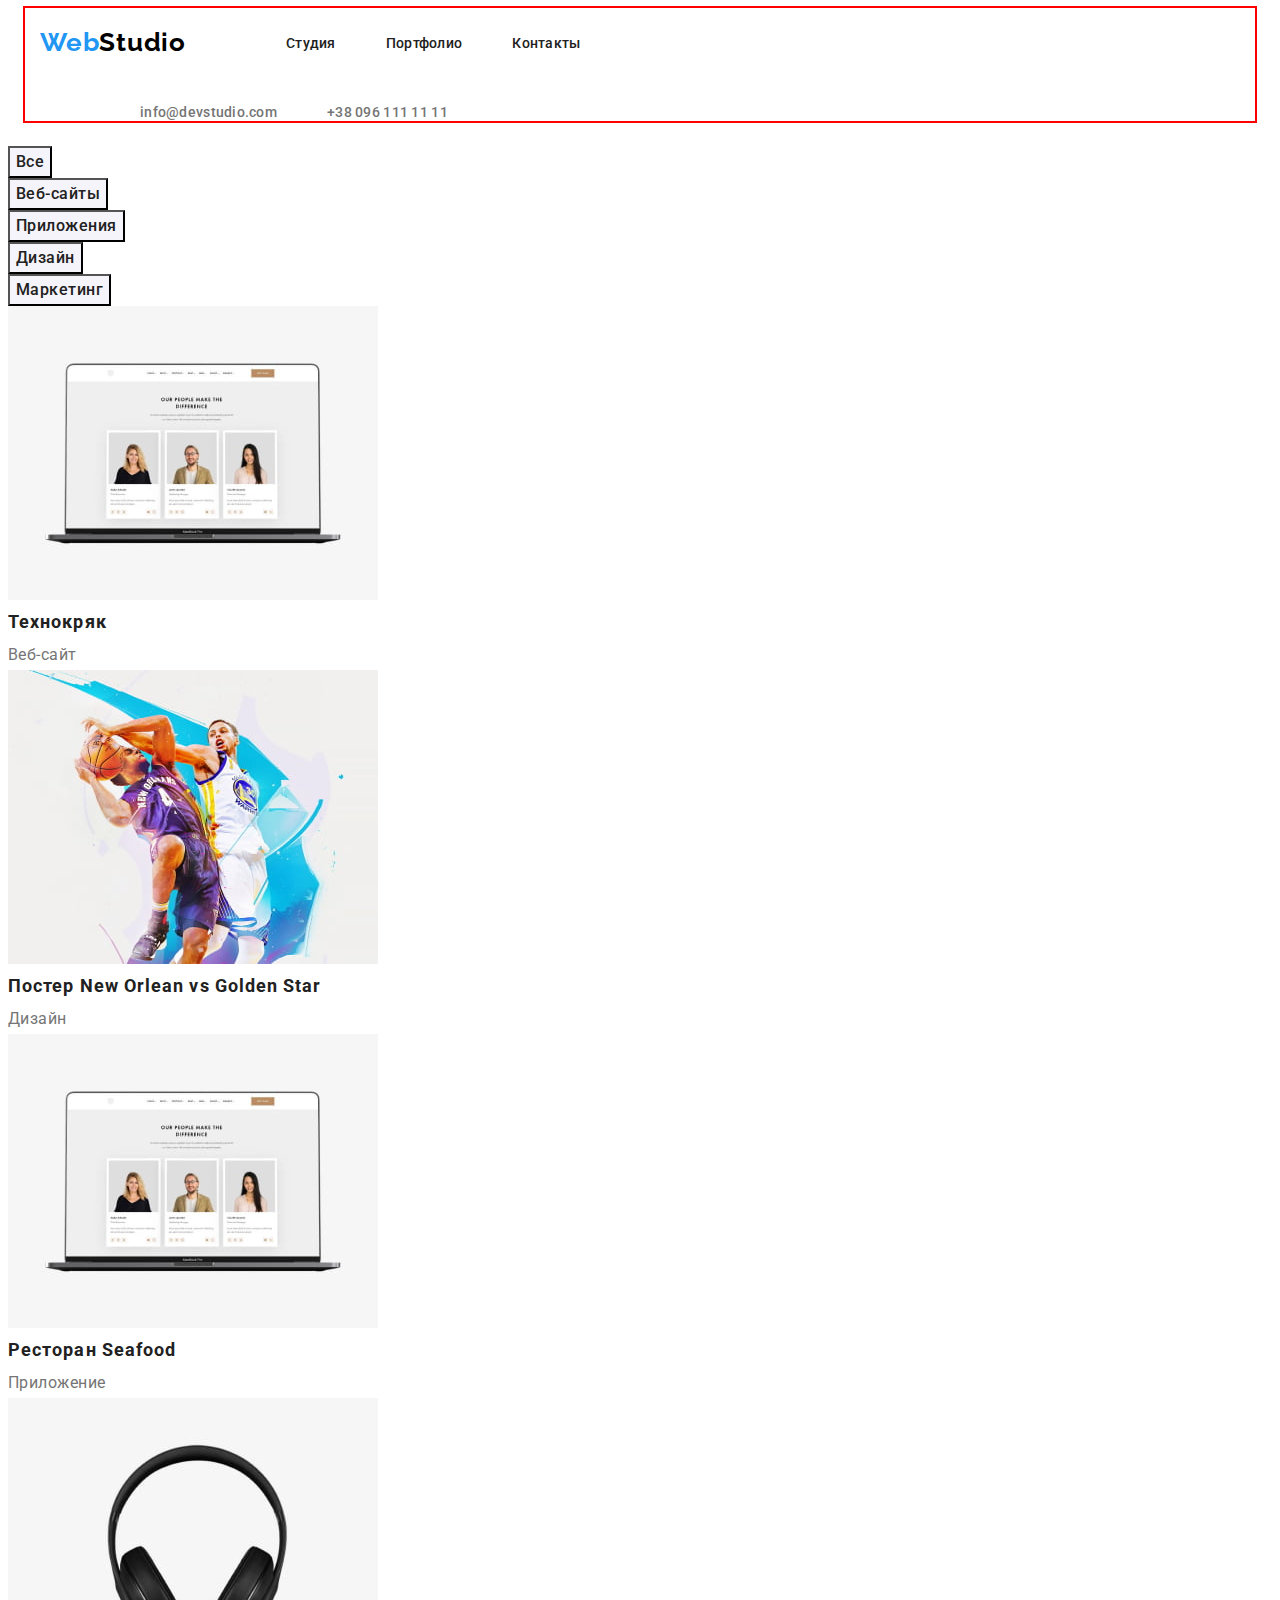
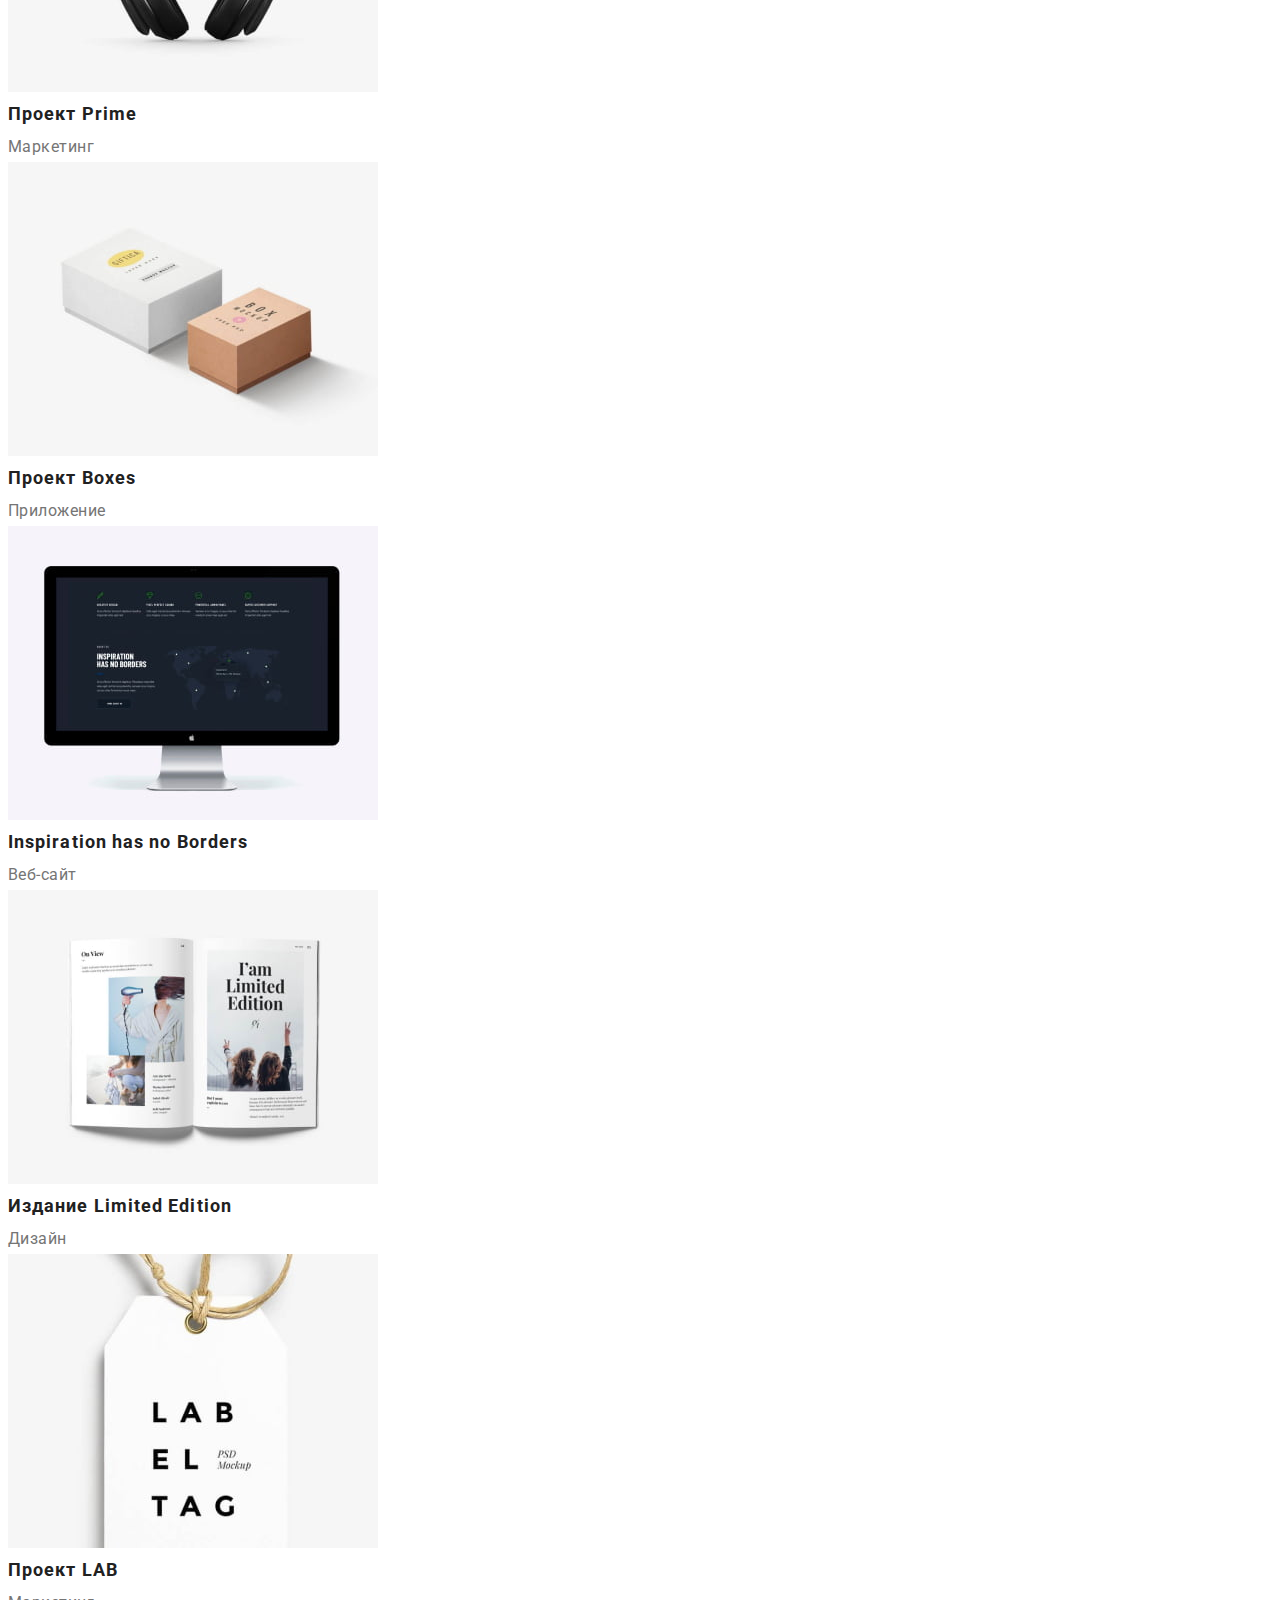
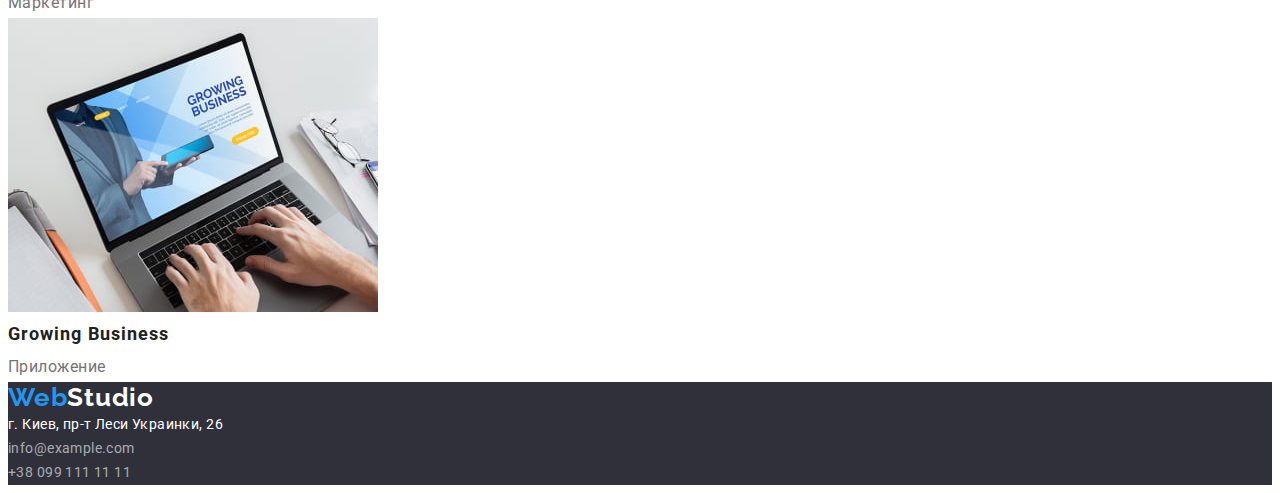
==== portfolio.html @ d905171f "dz3 fix" ====
<!DOCTYPE html>
<html lang="en">
  <head>
    <meta charset="UTF-8" />
    <meta http-equiv="X-UA-Compatible" content="IE=edge" />
    <meta name="viewport" content="width=device-width, initial-scale=1.0" />
    <link rel="preconnect" href="https://fonts.googleapis.com" />
    <link rel="preconnect" href="https://fonts.gstatic.com" crossorigin />
    <link
      href="https://fonts.googleapis.com/css2?family=Roboto:wght@400;500;700;900&display=swap"
      rel="stylesheet"
    />
    <link rel="preconnect" href="https://fonts.googleapis.com" />
    <link rel="preconnect" href="https://fonts.gstatic.com" crossorigin />
    <link
      href="https://fonts.googleapis.com/css2?family=Raleway:wght@700&display=swap"
      rel="stylesheet"
    />
    <link
      rel="stylesheet"
      href="https://cdnjs.cloudflare.com/ajax/libs/modern-normalize/1.1.0/modern-normalize.min.css"
      integrity="sha512-wpPYUAdjBVSE4KJnH1VR1HeZfpl1ub8YT/NKx4PuQ5NmX2tKuGu6U/JRp5y+Y8XG2tV+wKQpNHVUX03MfMFn9Q=="
      crossorigin="anonymous"
      referrerpolicy="no-referrer"
    />
    <link rel="stylesheet" href="./css/styles.css" />
    <title>Portfolio</title>
  </head>
  <body>
    <header class="header">
      <div class="container">
        <nav class="navigation">
          <a class="link web-title" href=""><span class="web-half">Web</span>Studio</a>
          <ul class="navigation-list list">
            <li><a class="link" href="./index.html">Студия</a></li>
            <li><a class="link" href="./portfolio.html">Портфолио</a></li>
            <li><a class="link" href="">Контакты</a></li>
          </ul>
        </nav>
        <ul class="top-contacts list">
          <li><a class="link" href="mailto:info@devstudio.com">info@devstudio.com</a></li>
          <li><a class="link" href="tel:+380961111111">+38 096 111 11 11</a></li>
        </ul>
      </div>
    </header>

    <main>
      <section class="portfolio">
        <ul class="list">
          <li class="portfolio-button"><button type="button">Все</button></li>
          <li class="portfolio-button"><button type="button">Веб-сайты</button></li>
          <li class="portfolio-button"><button type="button">Приложения</button></li>
          <li class="portfolio-button"><button type="button">Дизайн</button></li>
          <li class="portfolio-button"><button type="button">Маркетинг</button></li>
        </ul>
        <ul class="portfolio-list list">
          <li class="portfolio-list-item">
            <img src="./images/portfolio1.jpg" alt="Веб-сайт1" width="370" height="294" />
            <h3 class="portfolio-item-title">Технокряк</h3>
            <p class="portfolio-item-description">Веб-сайт</p>
          </li>
          <li class="portfolio-list-item">
            <img src="./images/portfolio2.jpg" alt="Дизайн1" width="370" height="294" />
            <h3 class="portfolio-item-title">Постер New Orlean vs Golden Star</h3>
            <p class="portfolio-item-description">Дизайн</p>
          </li>
          <li class="portfolio-list-item">
            <img src="./images/portfolio1.jpg" alt="Приложение1" width="370" height="294" />
            <h3 class="portfolio-item-title">Ресторан Seafood</h3>
            <p class="portfolio-item-description">Приложение</p>
          </li>
          <li class="portfolio-list-item">
            <img src="./images/portfolio4.jpg" alt="Маркетинг1" width="370" height="294" />
            <h3 class="portfolio-item-title">Проект Prime</h3>
            <p class="portfolio-item-description">Маркетинг</p>
          </li>
          <li class="portfolio-list-item">
            <img src="./images/portfolio5.jpg" alt="Приложение2" width="370" height="294" />
            <h3 class="portfolio-item-title">Проект Boxes</h3>
            <p class="portfolio-item-description">Приложение</p>
          </li>
          <li class="portfolio-list-item">
            <img src="./images/portfolio6.jpg" alt="Веб-сайт2" width="370" height="294" />
            <h3 class="portfolio-item-title">Inspiration has no Borders</h3>
            <p class="portfolio-item-description">Веб-сайт</p>
          </li>
          <li class="portfolio-list-item">
            <img src="./images/portfolio7.jpg" alt="Дизайн2" width="370" height="294" />
            <h3 class="portfolio-item-title">Издание Limited Edition</h3>
            <p class="portfolio-item-description">Дизайн</p>
          </li>
          <li class="portfolio-list-item">
            <img src="./images/portfolio8.jpg" alt="Маркетинг2" width="370" height="294" />
            <h3 class="portfolio-item-title">Проект LAB</h3>
            <p class="portfolio-item-description">Маркетинг</p>
          </li>
          <li class="portfolio-list-item">
            <img src="./images/portfolio9.jpg" alt="Приложение3" width="370" height="294" />
            <h3 class="portfolio-item-title">Growing Business</h3>
            <p class="portfolio-item-description">Приложение</p>
          </li>
        </ul>
      </section>
    </main>

    <footer class="footer-box footer">
      <a class="link bottom-webstudio" href=""><span class="web-half">Web</span>Studio</a>
      <address class="bottom-contacts">
        <ul class="list">
          <li>
            <a
              class="link"
              href="https://goo.gl/maps/SDV9wvhG6N7wCn5T7"
              target="_blank"
              rel="nofollow noreferrer noopener"
              >г. Киев, пр-т Леси Украинки, 26</a
            >
          </li>
          <li><a class="link gray-link" href="mailto:info@example.com">info@example.com</a></li>
          <li><a class="link gray-link" href="tel:+380991111111">+38 099 111 11 11</a></li>
        </ul>
      </address>
    </footer>
  </body>
</html>
---- css/styles.css ----
p,
h1,
h2,
h3,
h4,
h5,
h6 {
  margin: 0;
}

ul {
  margin: 0;
  padding-left: 0;
}

button {
  cursor: pointer;
}

address {
  font-style: normal;
}

body {
  font-family: 'Roboto', sans-serif;
}

.link {
  text-decoration: none;
}

.container {
  width: 1200px;
  padding-left: 15px;
  padding-right: 15px;
  margin-left: auto;
  margin-right: auto;
  outline: 2px solid red;
}
:root {
  --first-color: #2196f3;
  --second-color: #212121;
  --third-color: #757575;
}

.list {
  list-style: none;
}
/*---------------HEADER---------------*/
.header {
}

.navigation-box {
  display: flex;
}

.navigation {
  display: flex;
  align-items: center;
}

.web-title {
  font-family: 'Raleway', sans-serif;
  font-weight: 700;
  font-size: 26px;
  line-height: 1.19;
  letter-spacing: 0.03em;
  color: #000000;
}

.web-half {
  color: var(--first-color);
}

.navigation-list {
  display: flex;
  align-content: space-around;
  margin-left: 100px;
  margin-right: 50px;
  margin-top: 25px;
  margin-bottom: 25px;
  column-gap: 50px;
}

.navigation-list a {
  font-weight: 500;
  font-size: 14px;
  line-height: 1.14;
  letter-spacing: 0.02em;
  color: var(--second-color);
}

.top-contacts {
  display: flex;
  align-content: space-around;
  margin-top: 25px;
  margin-bottom: 25px;
  margin-left: 100px;
  margin-right: 50px;
  column-gap: 50px;
}

.top-contacts a {
  font-weight: 500;
  font-size: 14px;
  line-height: 1.14;
  letter-spacing: 0.02em;
  color: #757575;
}

.header a:hover,
.header a:focus {
  color: var(--first-color);
}
/*---------------HERO---------------*/

.main-box {
  background-color: #2f303a;
}
.main-title {
  font-weight: 900;
  font-size: 44px;
  line-height: 1.36;
  text-align: center;
  letter-spacing: 0.06em;
  text-transform: uppercase;
  color: #ffffff;
}

.main-button {
  font-family: 'Roboto', sans-serif;
  background-color: var(--first-color);
  font-weight: 700;
  font-size: 16px;
  line-height: 1.88;
  align-items: center;
  text-align: center;
  letter-spacing: 0.06em;
  color: #ffffff;
  cursor: pointer;
}

.features-box {
}

.feature-title {
  font-weight: 700;
  font-size: 14px;
  line-height: 1.14;
  letter-spacing: 0.03em;
  text-transform: uppercase;
  color: var(--second-color);
}
.feature-description {
  font-size: 14px;
  line-height: 1.71;
  letter-spacing: 0.03em;
  color: var(--third-color);
}
.occupation-box {
}
.workers-box {
  background-color: #f5f4fa;
}
.section-title {
  font-weight: 700;
  font-size: 36px;
  line-height: 1.17;
  text-align: center;
  letter-spacing: 0.03em;
  color: var(--second-color);
}

.team-item {
  font-weight: 500;
  font-size: 16px;
  line-height: 1.19;
  text-align: center;
  letter-spacing: 0.03em;
  color: var(--second-color);
}
.team-item-role {
  font-size: 16px;
  line-height: 1.19;
  text-align: center;
  letter-spacing: 0.03em;
  color: var(--third-color);
}

/*---------------FOOTER---------------*/

.footer-box {
  background-color: #2f303a;
}

.bottom-webstudio {
  font-family: 'Raleway', sans-serif;
  font-weight: 700;
  font-size: 26px;
  line-height: 1.19;
  letter-spacing: 0.03em;
  color: #ffffff;
}
.bottom-contacts .link {
  font-size: 14px;
  line-height: 1.71;
  letter-spacing: 0.03em;
  color: #ffffff;
  font-style: normal;
}

.bottom-contacts .gray-link {
  color: rgba(255, 255, 255, 0.6);
}

.footer a:hover,
.footer a:focus {
  color: var(--first-color);
}
/*---------------PORTFOLIO-MAIN---------------*/

.portfolio {
}
.portfolio-button button {
  background-color: #f5f4fa;
  font-family: 'Roboto', sans-serif;
  font-weight: 500;
  font-size: 16px;
  line-height: 1.62;
  letter-spacing: 0.03em;
  color: var(--second-color);
  cursor: pointer;
}

.portfolio-button button:hover,
button:focus {
  color: #ffffff;
  background-color: var(--first-color);
}

.portfolio-list {
}

.portfolio-item-title {
  font-weight: 700;
  font-size: 18px;
  line-height: 2;
  letter-spacing: 0.06em;
  color: var(--second-color);
}

.portfolio-item-description {
  font-size: 16px;
  line-height: 1.88;
  letter-spacing: 0.03em;
  color: var(--third-color);
}
.portfolio-list-item {
}
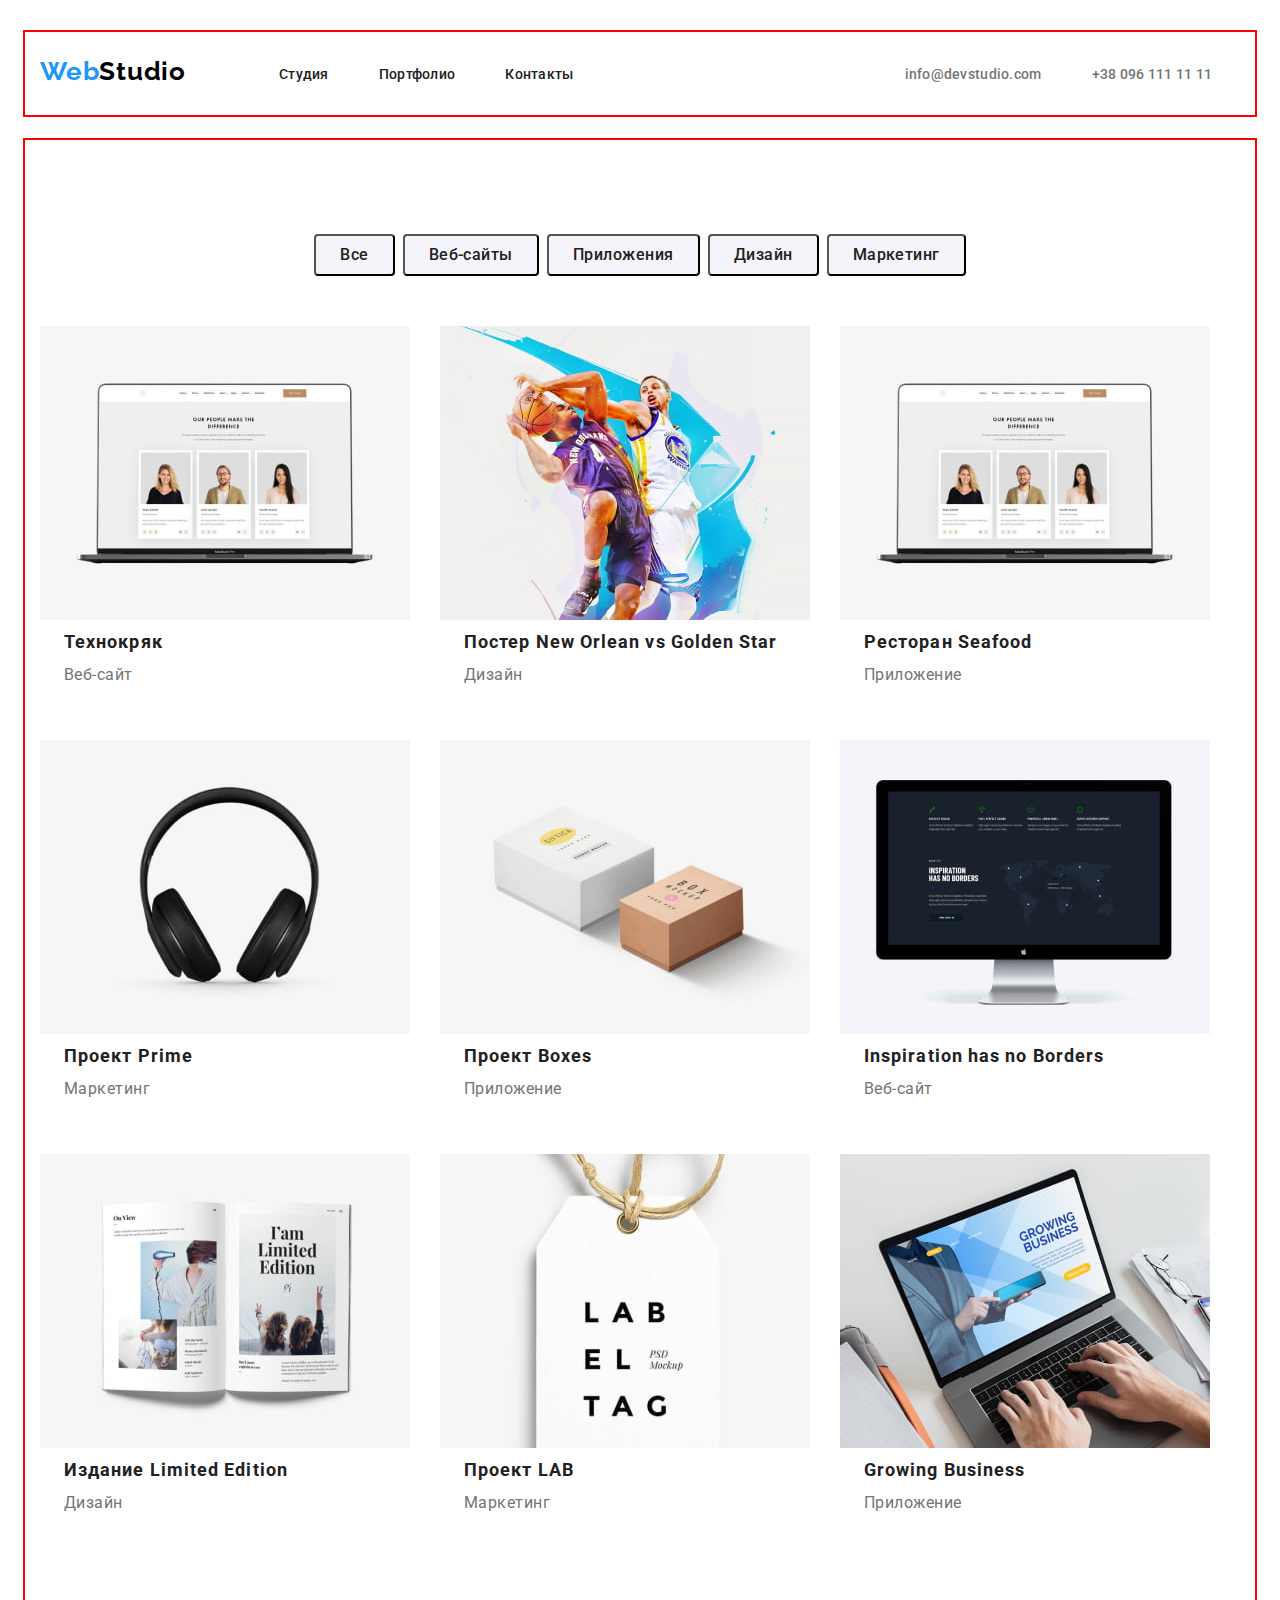
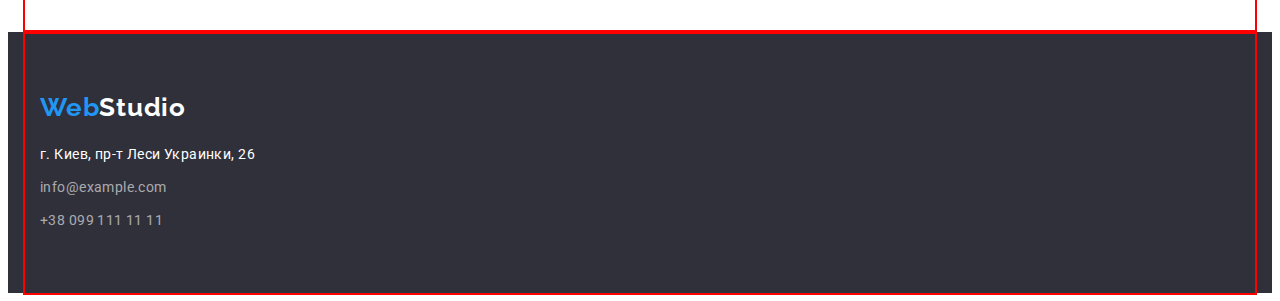
==== commit bf86ad3e: "dz3 commit" ====
--- a/portfolio.html
+++ b/portfolio.html
@@ -29,97 +29,101 @@
   <body>
     <header class="header">
       <div class="container">
-        <nav class="navigation">
-          <a class="link web-title" href=""><span class="web-half">Web</span>Studio</a>
-          <ul class="navigation-list list">
-            <li><a class="link" href="./index.html">Студия</a></li>
-            <li><a class="link" href="./portfolio.html">Портфолио</a></li>
-            <li><a class="link" href="">Контакты</a></li>
+        <div class="navigation-box">
+          <nav class="navigation">
+            <a class="link web-title" href=""><span class="web-half">Web</span>Studio</a>
+            <ul class="navigation-list list">
+              <li><a class="link" href="./index.html">Студия</a></li>
+              <li><a class="link" href="./portfolio.html">Портфолио</a></li>
+              <li><a class="link" href="">Контакты</a></li>
+            </ul>
+          </nav>
+          <ul class="top-contacts list">
+            <li><a class="link" href="mailto:info@devstudio.com">info@devstudio.com</a></li>
+            <li><a class="link" href="tel:+380961111111">+38 096 111 11 11</a></li>
           </ul>
-        </nav>
-        <ul class="top-contacts list">
-          <li><a class="link" href="mailto:info@devstudio.com">info@devstudio.com</a></li>
-          <li><a class="link" href="tel:+380961111111">+38 096 111 11 11</a></li>
-        </ul>
+        </div>
       </div>
     </header>
-
     <main>
-      <section class="portfolio">
-        <ul class="list">
-          <li class="portfolio-button"><button type="button">Все</button></li>
-          <li class="portfolio-button"><button type="button">Веб-сайты</button></li>
-          <li class="portfolio-button"><button type="button">Приложения</button></li>
-          <li class="portfolio-button"><button type="button">Дизайн</button></li>
-          <li class="portfolio-button"><button type="button">Маркетинг</button></li>
-        </ul>
-        <ul class="portfolio-list list">
-          <li class="portfolio-list-item">
-            <img src="./images/portfolio1.jpg" alt="Веб-сайт1" width="370" height="294" />
-            <h3 class="portfolio-item-title">Технокряк</h3>
-            <p class="portfolio-item-description">Веб-сайт</p>
-          </li>
-          <li class="portfolio-list-item">
-            <img src="./images/portfolio2.jpg" alt="Дизайн1" width="370" height="294" />
-            <h3 class="portfolio-item-title">Постер New Orlean vs Golden Star</h3>
-            <p class="portfolio-item-description">Дизайн</p>
-          </li>
-          <li class="portfolio-list-item">
-            <img src="./images/portfolio1.jpg" alt="Приложение1" width="370" height="294" />
-            <h3 class="portfolio-item-title">Ресторан Seafood</h3>
-            <p class="portfolio-item-description">Приложение</p>
-          </li>
-          <li class="portfolio-list-item">
-            <img src="./images/portfolio4.jpg" alt="Маркетинг1" width="370" height="294" />
-            <h3 class="portfolio-item-title">Проект Prime</h3>
-            <p class="portfolio-item-description">Маркетинг</p>
-          </li>
-          <li class="portfolio-list-item">
-            <img src="./images/portfolio5.jpg" alt="Приложение2" width="370" height="294" />
-            <h3 class="portfolio-item-title">Проект Boxes</h3>
-            <p class="portfolio-item-description">Приложение</p>
-          </li>
-          <li class="portfolio-list-item">
-            <img src="./images/portfolio6.jpg" alt="Веб-сайт2" width="370" height="294" />
-            <h3 class="portfolio-item-title">Inspiration has no Borders</h3>
-            <p class="portfolio-item-description">Веб-сайт</p>
-          </li>
-          <li class="portfolio-list-item">
-            <img src="./images/portfolio7.jpg" alt="Дизайн2" width="370" height="294" />
-            <h3 class="portfolio-item-title">Издание Limited Edition</h3>
-            <p class="portfolio-item-description">Дизайн</p>
-          </li>
-          <li class="portfolio-list-item">
-            <img src="./images/portfolio8.jpg" alt="Маркетинг2" width="370" height="294" />
-            <h3 class="portfolio-item-title">Проект LAB</h3>
-            <p class="portfolio-item-description">Маркетинг</p>
-          </li>
-          <li class="portfolio-list-item">
-            <img src="./images/portfolio9.jpg" alt="Приложение3" width="370" height="294" />
-            <h3 class="portfolio-item-title">Growing Business</h3>
-            <p class="portfolio-item-description">Приложение</p>
-          </li>
-        </ul>
+      <section>
+          <div class="container portfolio-content">
+            <ul class="list portfolio-buttons">
+              <li class="portfolio-button"><button type="button">Все</button></li>
+              <li class="portfolio-button"><button type="button">Веб-сайты</button></li>
+              <li class="portfolio-button"><button type="button">Приложения</button></li>
+              <li class="portfolio-button"><button type="button">Дизайн</button></li>
+              <li class="portfolio-button"><button type="button">Маркетинг</button></li>
+            </ul>
+            <ul class="portfolio-list list">
+              <li class="portfolio-list-item">
+                <img src="./images/portfolio1.jpg" alt="Веб-сайт1" width="370" height="294" />
+                <h3 class="portfolio-item-title">Технокряк</h3>
+                <p class="portfolio-item-description">Веб-сайт</p>
+              </li>
+              <li class="portfolio-list-item">
+                <img src="./images/portfolio2.jpg" alt="Дизайн1" width="370" height="294" />
+                <h3 class="portfolio-item-title">Постер New Orlean vs Golden Star</h3>
+                <p class="portfolio-item-description">Дизайн</p>
+              </li>
+              <li class="portfolio-list-item">
+                <img src="./images/portfolio1.jpg" alt="Приложение1" width="370" height="294" />
+                <h3 class="portfolio-item-title">Ресторан Seafood</h3>
+                <p class="portfolio-item-description">Приложение</p>
+              </li>
+              <li class="portfolio-list-item">
+                <img src="./images/portfolio4.jpg" alt="Маркетинг1" width="370" height="294" />
+                <h3 class="portfolio-item-title">Проект Prime</h3>
+                <p class="portfolio-item-description">Маркетинг</p>
+              </li>
+              <li class="portfolio-list-item">
+                <img src="./images/portfolio5.jpg" alt="Приложение2" width="370" height="294" />
+                <h3 class="portfolio-item-title">Проект Boxes</h3>
+                <p class="portfolio-item-description">Приложение</p>
+              </li>
+              <li class="portfolio-list-item">
+                <img src="./images/portfolio6.jpg" alt="Веб-сайт2" width="370" height="294" />
+                <h3 class="portfolio-item-title">Inspiration has no Borders</h3>
+                <p class="portfolio-item-description">Веб-сайт</p>
+              </li>
+              <li class="portfolio-list-item">
+                <img src="./images/portfolio7.jpg" alt="Дизайн2" width="370" height="294" />
+                <h3 class="portfolio-item-title">Издание Limited Edition</h3>
+                <p class="portfolio-item-description">Дизайн</p>
+              </li>
+              <li class="portfolio-list-item">
+                <img src="./images/portfolio8.jpg" alt="Маркетинг2" width="370" height="294" />
+                <h3 class="portfolio-item-title">Проект LAB</h3>
+                <p class="portfolio-item-description">Маркетинг</p>
+              </li>
+              <li class="portfolio-list-item">
+                <img src="./images/portfolio9.jpg" alt="Приложение3" width="370" height="294" />
+                <h3 class="portfolio-item-title">Growing Business</h3>
+                <p class="portfolio-item-description">Приложение</p>
+              </li>
+            </ul>
+          </div>
       </section>
     </main>
-
     <footer class="footer-box footer">
-      <a class="link bottom-webstudio" href=""><span class="web-half">Web</span>Studio</a>
-      <address class="bottom-contacts">
-        <ul class="list">
-          <li>
-            <a
-              class="link"
-              href="https://goo.gl/maps/SDV9wvhG6N7wCn5T7"
-              target="_blank"
-              rel="nofollow noreferrer noopener"
-              >г. Киев, пр-т Леси Украинки, 26</a
-            >
-          </li>
-          <li><a class="link gray-link" href="mailto:info@example.com">info@example.com</a></li>
-          <li><a class="link gray-link" href="tel:+380991111111">+38 099 111 11 11</a></li>
-        </ul>
-      </address>
+      <div class="container footer-content">
+        <a class="link bottom-webstudio" href=""><span class="web-half">Web</span>Studio</a>
+        <address class="bottom-contacts bottom-contacts-box">
+          <ul class="list bottom-contacts-list">
+            <li>
+              <a
+                class="link"
+                href="https://goo.gl/maps/SDV9wvhG6N7wCn5T7"
+                target="_blank"
+                rel="nofollow noreferrer noopener"
+                >г. Киев, пр-т Леси Украинки, 26</a
+              >
+            </li>
+            <li><a class="link gray-link" href="mailto:info@example.com">info@example.com</a></li>
+            <li><a class="link gray-link" href="tel:+380991111111">+38 099 111 11 11</a></li>
+          </ul>
+        </address>
+      </div>
     </footer>
   </body>
 </html>
--- a/css/styles.css
+++ b/css/styles.css
@@ -33,8 +33,7 @@
   width: 1200px;
   padding-left: 15px;
   padding-right: 15px;
-  margin-left: auto;
-  margin-right: auto;
+  margin: 0 auto;
   outline: 2px solid red;
 }
 :root {
@@ -48,18 +47,23 @@
 }
 /*---------------HEADER---------------*/
 .header {
+  padding-top: 24px;
+  padding-bottom: 25px;
 }
 
 .navigation-box {
   display: flex;
+  flex-direction: row;
 }
 
 .navigation {
   display: flex;
-  align-items: center;
 }
 
 .web-title {
+  margin-right: 93px;
+  padding-top: 24px;
+  padding-bottom: 25px;
   font-family: 'Raleway', sans-serif;
   font-weight: 700;
   font-size: 26px;
@@ -73,12 +77,9 @@
 }
 
 .navigation-list {
-  display: flex;
-  align-content: space-around;
-  margin-left: 100px;
-  margin-right: 50px;
-  margin-top: 25px;
-  margin-bottom: 25px;
+  padding-bottom: 32px;
+  padding-top: 32px;
+  display: flex;
   column-gap: 50px;
 }
 
@@ -92,11 +93,9 @@
 
 .top-contacts {
   display: flex;
-  align-content: space-around;
-  margin-top: 25px;
-  margin-bottom: 25px;
-  margin-left: 100px;
-  margin-right: 50px;
+  padding-bottom: 32px;
+  padding-top: 32px;
+  margin-left: 331px;
   column-gap: 50px;
 }
 
@@ -114,36 +113,63 @@
 }
 /*---------------HERO---------------*/
 
-.main-box {
+.hero {
   background-color: #2f303a;
 }
+
+.hero-content {
+  padding-top: 200px;
+  padding-bottom: 200px;
+}
 .main-title {
+  margin: 0 auto;
+  display: flex;
+  text-align: center;
+  justify-content: center;
+  margin-bottom: 30px;
+  max-width: 700px;
   font-weight: 900;
   font-size: 44px;
   line-height: 1.36;
-  text-align: center;
   letter-spacing: 0.06em;
   text-transform: uppercase;
   color: #ffffff;
 }
 
 .main-button {
+  min-width: 200px;
+  box-shadow: 0px 4px 4px rgba(0, 0, 0, 0.15);
+  border-radius: 4px;
   font-family: 'Roboto', sans-serif;
   background-color: var(--first-color);
   font-weight: 700;
   font-size: 16px;
   line-height: 1.88;
+  display: flex;
   align-items: center;
   text-align: center;
+  justify-content: center;
+  margin: 0 auto;
+  padding-top: 10px;
+  padding-bottom: 10px;
   letter-spacing: 0.06em;
   color: #ffffff;
   cursor: pointer;
 }
 
 .features-box {
+  display: flex;
+  flex-direction: row;
+  padding-top: 94px;
+  padding-bottom: 94px;
+}
+
+.features-list {
+  display: flex;
 }
 
 .feature-title {
+  margin-bottom: 10px;
   font-weight: 700;
   font-size: 14px;
   line-height: 1.14;
@@ -152,17 +178,25 @@
   color: var(--second-color);
 }
 .feature-description {
+  max-width: 270px;
   font-size: 14px;
   line-height: 1.71;
   letter-spacing: 0.03em;
   color: var(--third-color);
 }
 .occupation-box {
+  padding-bottom: 94px;
 }
 .workers-box {
+  padding-bottom: 94px;
   background-color: #f5f4fa;
 }
+.workers-list {
+  display: flex;
+  column-gap: 30px;
+}
 .section-title {
+  margin-bottom: 50px;
   font-weight: 700;
   font-size: 36px;
   line-height: 1.17;
@@ -171,7 +205,14 @@
   color: var(--second-color);
 }
 
+.occupation-list {
+  display: flex;
+  column-gap: 30px;
+}
+
 .team-item {
+  padding-top: 30px;
+  padding-bottom: 10px;
   font-weight: 500;
   font-size: 16px;
   line-height: 1.19;
@@ -180,6 +221,7 @@
   color: var(--second-color);
 }
 .team-item-role {
+  padding-bottom: 30px;
   font-size: 16px;
   line-height: 1.19;
   text-align: center;
@@ -193,7 +235,13 @@
   background-color: #2f303a;
 }
 
+.footer-content {
+  padding-top: 60px;
+  padding-bottom: 60px;
+}
+
 .bottom-webstudio {
+
   font-family: 'Raleway', sans-serif;
   font-weight: 700;
   font-size: 26px;
@@ -207,6 +255,16 @@
   letter-spacing: 0.03em;
   color: #ffffff;
   font-style: normal;
+}
+
+.bottom-contacts-box {
+  margin-top: 20px;
+}
+
+.bottom-contacts-list {
+display: flex;
+flex-direction: column;
+row-gap: 9px;
 }
 
 .bottom-contacts .gray-link {
@@ -219,9 +277,21 @@
 }
 /*---------------PORTFOLIO-MAIN---------------*/
 
-.portfolio {
-}
+.portfolio-content {
+  padding-bottom: 94px;
+}
+
+.portfolio-buttons {
+  display: flex;
+  justify-content: center;
+  column-gap: 8px;
+  padding-top: 94px;
+  padding-bottom: 50px;
+}
+
 .portfolio-button button {
+  padding: 6px 24px;
+  border-radius: 4px;
   background-color: #f5f4fa;
   font-family: 'Roboto', sans-serif;
   font-weight: 500;
@@ -239,9 +309,17 @@
 }
 
 .portfolio-list {
+  display: flex;
+  flex-wrap: wrap;
+  column-gap: 30px;
+  row-gap: 30px;
 }
 
 .portfolio-item-title {
+  display: flex;
+  justify-content: flex-start;
+  padding-left: 24px;
+  padding-right: 24px;
   font-weight: 700;
   font-size: 18px;
   line-height: 2;
@@ -250,6 +328,10 @@
 }
 
 .portfolio-item-description {
+  display: flex;
+  justify-content: flex-start;
+  padding-left: 24px;
+  padding-bottom: 20px;
   font-size: 16px;
   line-height: 1.88;
   letter-spacing: 0.03em;
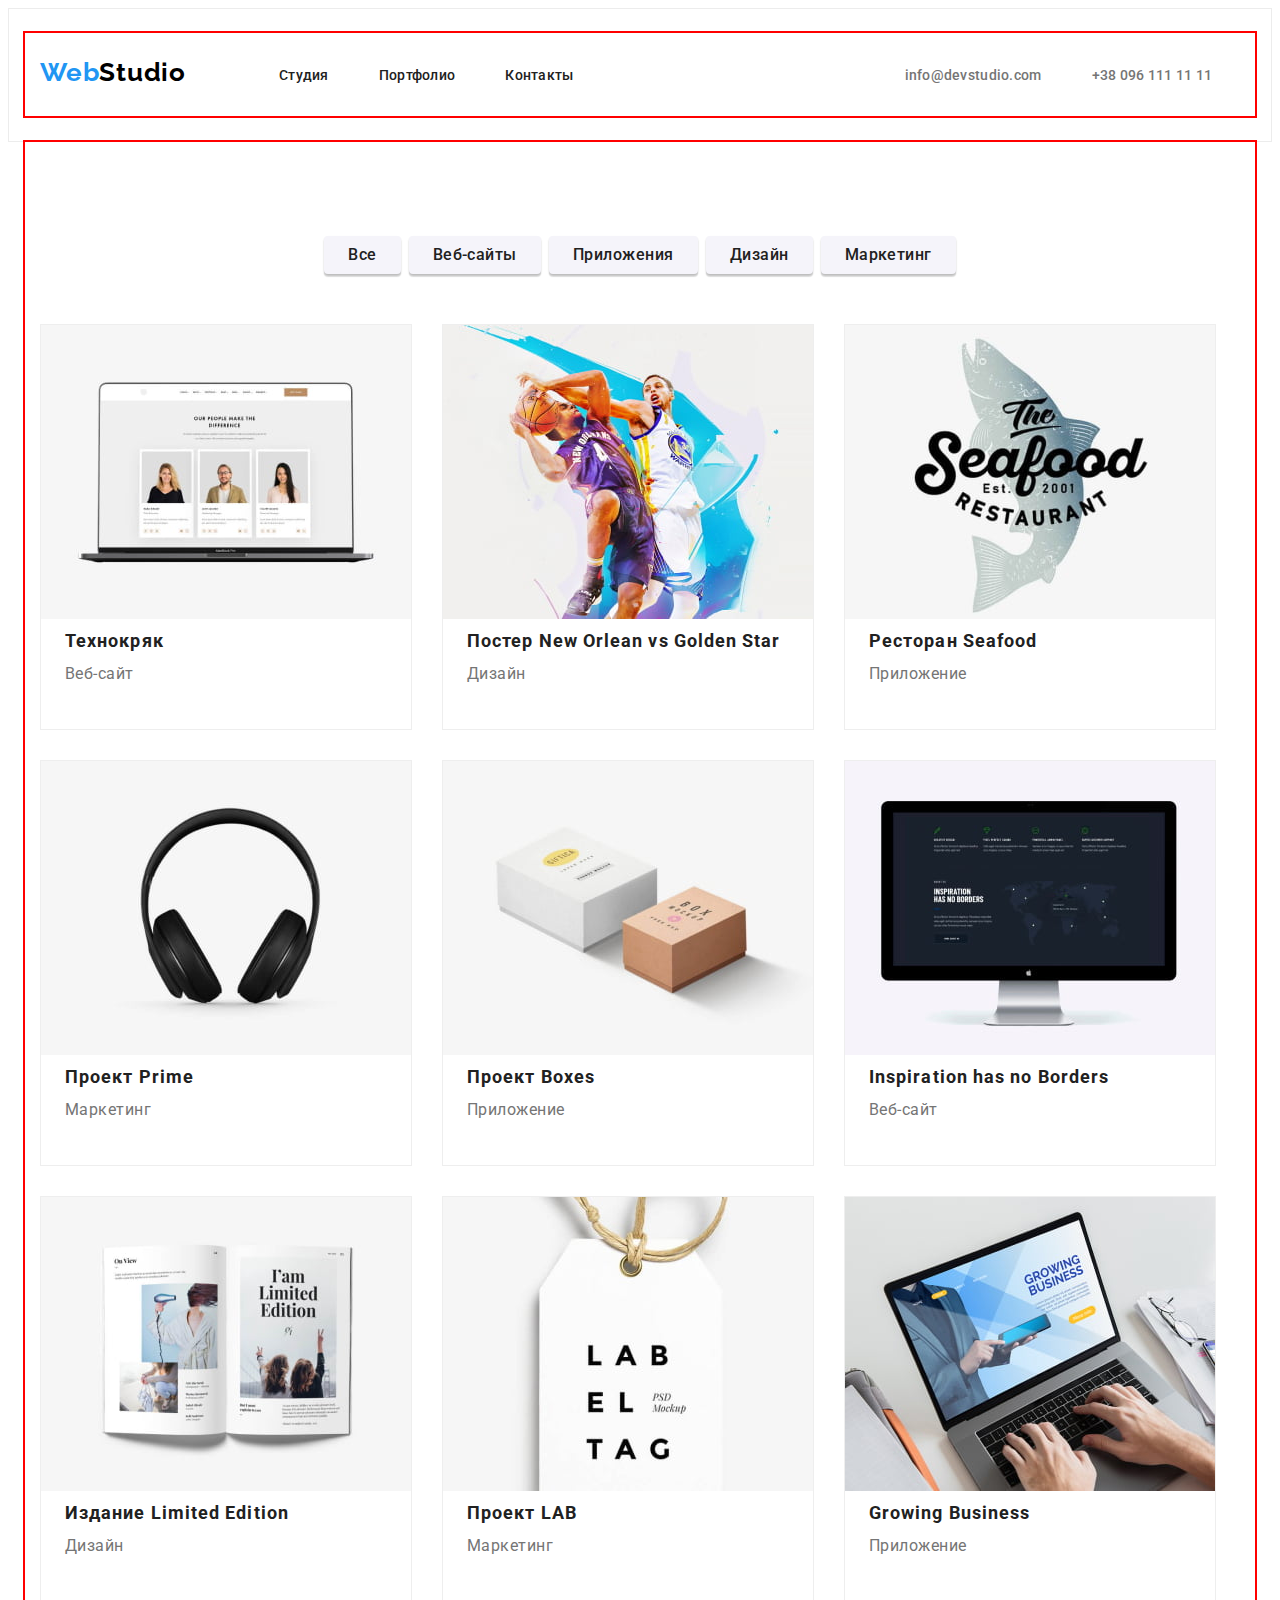
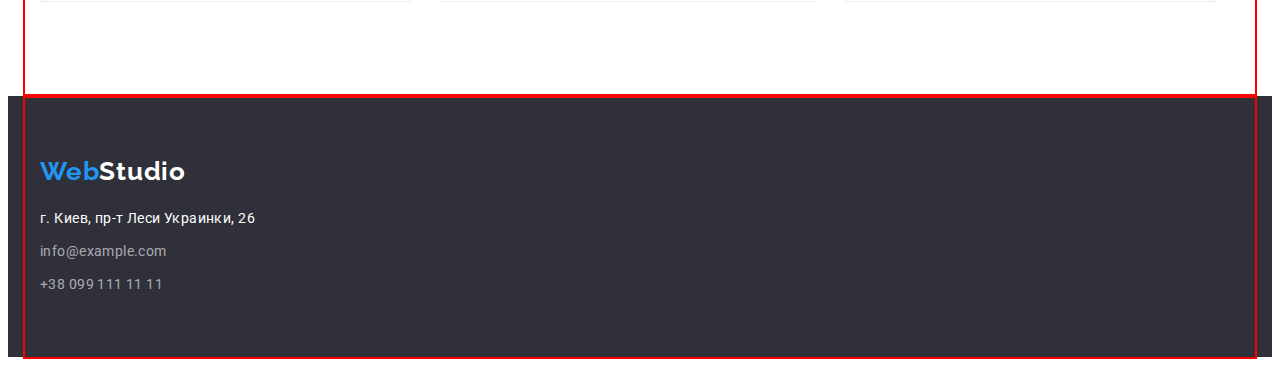
==== commit c9d78dbf: "dz3 fix commit" ====
--- a/portfolio.html
+++ b/portfolio.html
@@ -47,62 +47,62 @@
     </header>
     <main>
       <section>
-          <div class="container portfolio-content">
-            <ul class="list portfolio-buttons">
-              <li class="portfolio-button"><button type="button">Все</button></li>
-              <li class="portfolio-button"><button type="button">Веб-сайты</button></li>
-              <li class="portfolio-button"><button type="button">Приложения</button></li>
-              <li class="portfolio-button"><button type="button">Дизайн</button></li>
-              <li class="portfolio-button"><button type="button">Маркетинг</button></li>
-            </ul>
-            <ul class="portfolio-list list">
-              <li class="portfolio-list-item">
-                <img src="./images/portfolio1.jpg" alt="Веб-сайт1" width="370" height="294" />
-                <h3 class="portfolio-item-title">Технокряк</h3>
-                <p class="portfolio-item-description">Веб-сайт</p>
-              </li>
-              <li class="portfolio-list-item">
-                <img src="./images/portfolio2.jpg" alt="Дизайн1" width="370" height="294" />
-                <h3 class="portfolio-item-title">Постер New Orlean vs Golden Star</h3>
-                <p class="portfolio-item-description">Дизайн</p>
-              </li>
-              <li class="portfolio-list-item">
-                <img src="./images/portfolio1.jpg" alt="Приложение1" width="370" height="294" />
-                <h3 class="portfolio-item-title">Ресторан Seafood</h3>
-                <p class="portfolio-item-description">Приложение</p>
-              </li>
-              <li class="portfolio-list-item">
-                <img src="./images/portfolio4.jpg" alt="Маркетинг1" width="370" height="294" />
-                <h3 class="portfolio-item-title">Проект Prime</h3>
-                <p class="portfolio-item-description">Маркетинг</p>
-              </li>
-              <li class="portfolio-list-item">
-                <img src="./images/portfolio5.jpg" alt="Приложение2" width="370" height="294" />
-                <h3 class="portfolio-item-title">Проект Boxes</h3>
-                <p class="portfolio-item-description">Приложение</p>
-              </li>
-              <li class="portfolio-list-item">
-                <img src="./images/portfolio6.jpg" alt="Веб-сайт2" width="370" height="294" />
-                <h3 class="portfolio-item-title">Inspiration has no Borders</h3>
-                <p class="portfolio-item-description">Веб-сайт</p>
-              </li>
-              <li class="portfolio-list-item">
-                <img src="./images/portfolio7.jpg" alt="Дизайн2" width="370" height="294" />
-                <h3 class="portfolio-item-title">Издание Limited Edition</h3>
-                <p class="portfolio-item-description">Дизайн</p>
-              </li>
-              <li class="portfolio-list-item">
-                <img src="./images/portfolio8.jpg" alt="Маркетинг2" width="370" height="294" />
-                <h3 class="portfolio-item-title">Проект LAB</h3>
-                <p class="portfolio-item-description">Маркетинг</p>
-              </li>
-              <li class="portfolio-list-item">
-                <img src="./images/portfolio9.jpg" alt="Приложение3" width="370" height="294" />
-                <h3 class="portfolio-item-title">Growing Business</h3>
-                <p class="portfolio-item-description">Приложение</p>
-              </li>
-            </ul>
-          </div>
+        <div class="container portfolio-content">
+          <ul class="list portfolio-buttons">
+            <li class="portfolio-button"><button type="button">Все</button></li>
+            <li class="portfolio-button"><button type="button">Веб-сайты</button></li>
+            <li class="portfolio-button"><button type="button">Приложения</button></li>
+            <li class="portfolio-button"><button type="button">Дизайн</button></li>
+            <li class="portfolio-button"><button type="button">Маркетинг</button></li>
+          </ul>
+          <ul class="portfolio-list list">
+            <li class="portfolio-list-item">
+              <img src="./images/portfolio1.jpg" alt="Веб-сайт1" />
+              <h3 class="portfolio-item-title">Технокряк</h3>
+              <p class="portfolio-item-description">Веб-сайт</p>
+            </li>
+            <li class="portfolio-list-item">
+              <img src="./images/portfolio2.jpg" alt="Дизайн1" />
+              <h3 class="portfolio-item-title">Постер New Orlean vs Golden Star</h3>
+              <p class="portfolio-item-description">Дизайн</p>
+            </li>
+            <li class="portfolio-list-item">
+              <img src="./images/portfolio3.jpg" alt="Приложение1" />
+              <h3 class="portfolio-item-title">Ресторан Seafood</h3>
+              <p class="portfolio-item-description">Приложение</p>
+            </li>
+            <li class="portfolio-list-item">
+              <img src="./images/portfolio4.jpg" alt="Маркетинг1" />
+              <h3 class="portfolio-item-title">Проект Prime</h3>
+              <p class="portfolio-item-description">Маркетинг</p>
+            </li>
+            <li class="portfolio-list-item">
+              <img src="./images/portfolio5.jpg" alt="Приложение2" />
+              <h3 class="portfolio-item-title">Проект Boxes</h3>
+              <p class="portfolio-item-description">Приложение</p>
+            </li>
+            <li class="portfolio-list-item">
+              <img src="./images/portfolio6.jpg" alt="Веб-сайт2" />
+              <h3 class="portfolio-item-title">Inspiration has no Borders</h3>
+              <p class="portfolio-item-description">Веб-сайт</p>
+            </li>
+            <li class="portfolio-list-item">
+              <img src="./images/portfolio7.jpg" alt="Дизайн2" />
+              <h3 class="portfolio-item-title">Издание Limited Edition</h3>
+              <p class="portfolio-item-description">Дизайн</p>
+            </li>
+            <li class="portfolio-list-item">
+              <img src="./images/portfolio8.jpg" alt="Маркетинг2" />
+              <h3 class="portfolio-item-title">Проект LAB</h3>
+              <p class="portfolio-item-description">Маркетинг</p>
+            </li>
+            <li class="portfolio-list-item">
+              <img src="./images/portfolio9.jpg" alt="Приложение3" />
+              <h3 class="portfolio-item-title">Growing Business</h3>
+              <p class="portfolio-item-description">Приложение</p>
+            </li>
+          </ul>
+        </div>
       </section>
     </main>
     <footer class="footer-box footer">
--- a/css/styles.css
+++ b/css/styles.css
@@ -49,6 +49,7 @@
 .header {
   padding-top: 24px;
   padding-bottom: 25px;
+  border: 1px solid #ececec;
 }
 
 .navigation-box {
@@ -140,6 +141,7 @@
   min-width: 200px;
   box-shadow: 0px 4px 4px rgba(0, 0, 0, 0.15);
   border-radius: 4px;
+  border: transparent;
   font-family: 'Roboto', sans-serif;
   background-color: var(--first-color);
   font-weight: 700;
@@ -166,6 +168,7 @@
 
 .features-list {
   display: flex;
+  column-gap: 30px;
 }
 
 .feature-title {
@@ -178,7 +181,7 @@
   color: var(--second-color);
 }
 .feature-description {
-  max-width: 270px;
+  width: 270px;
   font-size: 14px;
   line-height: 1.71;
   letter-spacing: 0.03em;
@@ -192,10 +195,20 @@
   background-color: #f5f4fa;
 }
 .workers-list {
+  /* padding-bottom: ; */
   display: flex;
   column-gap: 30px;
 }
+
+.workers-list > li {
+  background-color: #fff;
+  border-radius: 0px 0px 4px 4px;
+  box-shadow: 0px 1px 3px rgba(0, 0, 0, 0.12), 0px 1px 1px rgba(0, 0, 0, 0.14),
+    0px 2px 1px rgba(0, 0, 0, 0.2);
+}
+
 .section-title {
+  padding-top: 94px;
   margin-bottom: 50px;
   font-weight: 700;
   font-size: 36px;
@@ -241,7 +254,6 @@
 }
 
 .bottom-webstudio {
-
   font-family: 'Raleway', sans-serif;
   font-weight: 700;
   font-size: 26px;
@@ -262,9 +274,9 @@
 }
 
 .bottom-contacts-list {
-display: flex;
-flex-direction: column;
-row-gap: 9px;
+  display: flex;
+  flex-direction: column;
+  row-gap: 9px;
 }
 
 .bottom-contacts .gray-link {
@@ -290,6 +302,9 @@
 }
 
 .portfolio-button button {
+  box-shadow: 0px 3px 1px rgba(0, 0, 0, 0.1), 0px 1px 2px rgba(0, 0, 0, 0.08),
+    0px 2px 2px rgba(0, 0, 0, 0.12);
+  border: transparent;
   padding: 6px 24px;
   border-radius: 4px;
   background-color: #f5f4fa;
@@ -311,8 +326,11 @@
 .portfolio-list {
   display: flex;
   flex-wrap: wrap;
-  column-gap: 30px;
-  row-gap: 30px;
+  gap: 30px;
+}
+
+.portfolio-list > li {
+  border: 1px solid #eeeeee;
 }
 
 .portfolio-item-title {
@@ -338,4 +356,6 @@
   color: var(--third-color);
 }
 .portfolio-list-item {
-}
+  width: 370px;
+  height: 404px;
+}
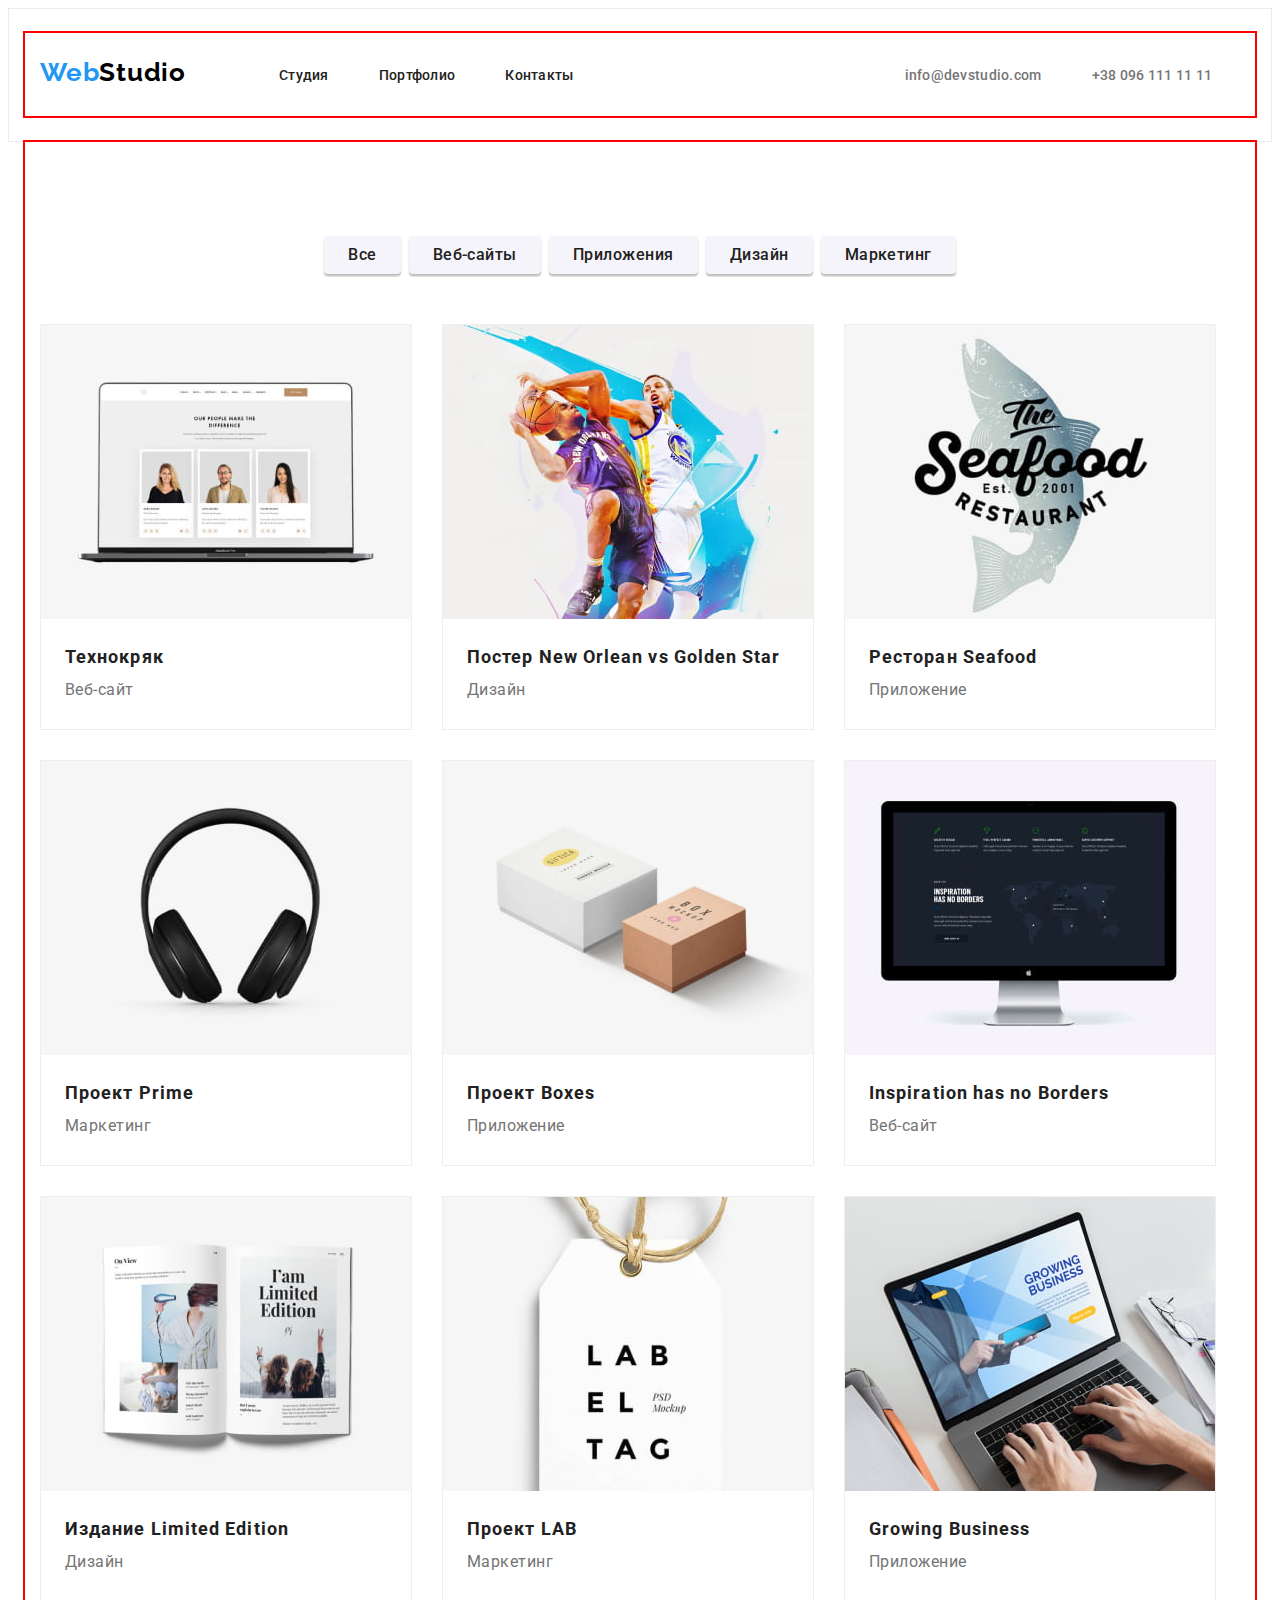
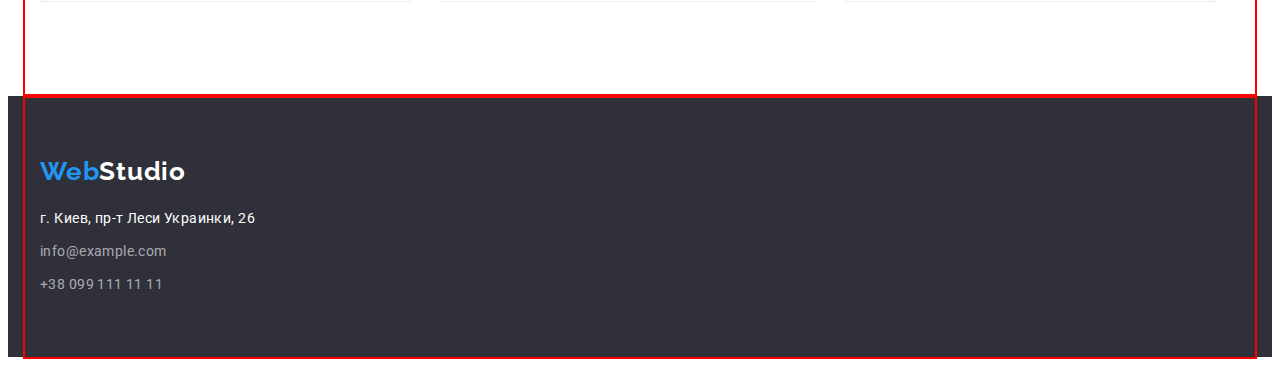
==== commit 10c4c518: "dz commit fix" ====
--- a/portfolio.html
+++ b/portfolio.html
@@ -58,48 +58,66 @@
           <ul class="portfolio-list list">
             <li class="portfolio-list-item">
               <img src="./images/portfolio1.jpg" alt="Веб-сайт1" />
-              <h3 class="portfolio-item-title">Технокряк</h3>
-              <p class="portfolio-item-description">Веб-сайт</p>
+              <div class="img-description-box">
+                <h3 class="portfolio-item-title">Технокряк</h3>
+                <p class="portfolio-item-description">Веб-сайт</p>
+              </div>
             </li>
             <li class="portfolio-list-item">
               <img src="./images/portfolio2.jpg" alt="Дизайн1" />
-              <h3 class="portfolio-item-title">Постер New Orlean vs Golden Star</h3>
-              <p class="portfolio-item-description">Дизайн</p>
+              <div class="img-description-box">
+                <h3 class="portfolio-item-title">Постер New Orlean vs Golden Star</h3>
+                <p class="portfolio-item-description">Дизайн</p>
+              </div>
             </li>
             <li class="portfolio-list-item">
               <img src="./images/portfolio3.jpg" alt="Приложение1" />
-              <h3 class="portfolio-item-title">Ресторан Seafood</h3>
-              <p class="portfolio-item-description">Приложение</p>
+              <div class="img-description-box">
+                <h3 class="portfolio-item-title">Ресторан Seafood</h3>
+                <p class="portfolio-item-description">Приложение</p>
+              </div>
             </li>
             <li class="portfolio-list-item">
               <img src="./images/portfolio4.jpg" alt="Маркетинг1" />
-              <h3 class="portfolio-item-title">Проект Prime</h3>
-              <p class="portfolio-item-description">Маркетинг</p>
+              <div class="img-description-box">
+                <h3 class="portfolio-item-title">Проект Prime</h3>
+                <p class="portfolio-item-description">Маркетинг</p>
+              </div>
             </li>
             <li class="portfolio-list-item">
               <img src="./images/portfolio5.jpg" alt="Приложение2" />
-              <h3 class="portfolio-item-title">Проект Boxes</h3>
-              <p class="portfolio-item-description">Приложение</p>
+              <div class="img-description-box">
+                <h3 class="portfolio-item-title">Проект Boxes</h3>
+                <p class="portfolio-item-description">Приложение</p>
+              </div>
             </li>
             <li class="portfolio-list-item">
               <img src="./images/portfolio6.jpg" alt="Веб-сайт2" />
-              <h3 class="portfolio-item-title">Inspiration has no Borders</h3>
-              <p class="portfolio-item-description">Веб-сайт</p>
+              <div class="img-description-box">
+                <h3 class="portfolio-item-title">Inspiration has no Borders</h3>
+                <p class="portfolio-item-description">Веб-сайт</p>
+              </div>
             </li>
             <li class="portfolio-list-item">
               <img src="./images/portfolio7.jpg" alt="Дизайн2" />
-              <h3 class="portfolio-item-title">Издание Limited Edition</h3>
-              <p class="portfolio-item-description">Дизайн</p>
+              <div class="img-description-box">
+                <h3 class="portfolio-item-title">Издание Limited Edition</h3>
+                <p class="portfolio-item-description">Дизайн</p>
+              </div>
             </li>
             <li class="portfolio-list-item">
               <img src="./images/portfolio8.jpg" alt="Маркетинг2" />
-              <h3 class="portfolio-item-title">Проект LAB</h3>
-              <p class="portfolio-item-description">Маркетинг</p>
+              <div class="img-description-box">
+                <h3 class="portfolio-item-title">Проект LAB</h3>
+                <p class="portfolio-item-description">Маркетинг</p>
+              </div>
             </li>
             <li class="portfolio-list-item">
               <img src="./images/portfolio9.jpg" alt="Приложение3" />
-              <h3 class="portfolio-item-title">Growing Business</h3>
-              <p class="portfolio-item-description">Приложение</p>
+              <div class="img-description-box">
+                <h3 class="portfolio-item-title">Growing Business</h3>
+                <p class="portfolio-item-description">Приложение</p>
+              </div>
             </li>
           </ul>
         </div>
--- a/css/styles.css
+++ b/css/styles.css
@@ -336,8 +336,9 @@
 .portfolio-item-title {
   display: flex;
   justify-content: flex-start;
-  padding-left: 24px;
-  padding-right: 24px;
+  align-content: center;
+  margin-left: 24px;
+  margin-right: 24px;
   font-weight: 700;
   font-size: 18px;
   line-height: 2;
@@ -347,9 +348,8 @@
 
 .portfolio-item-description {
   display: flex;
-  justify-content: flex-start;
-  padding-left: 24px;
-  padding-bottom: 20px;
+  margin-left: 24px;
+  margin-right: 24px;
   font-size: 16px;
   line-height: 1.88;
   letter-spacing: 0.03em;
@@ -359,3 +359,10 @@
   width: 370px;
   height: 404px;
 }
+
+.img-description-box {
+  margin-top: 16px;
+}
+
+.portfolio-list-item {
+}
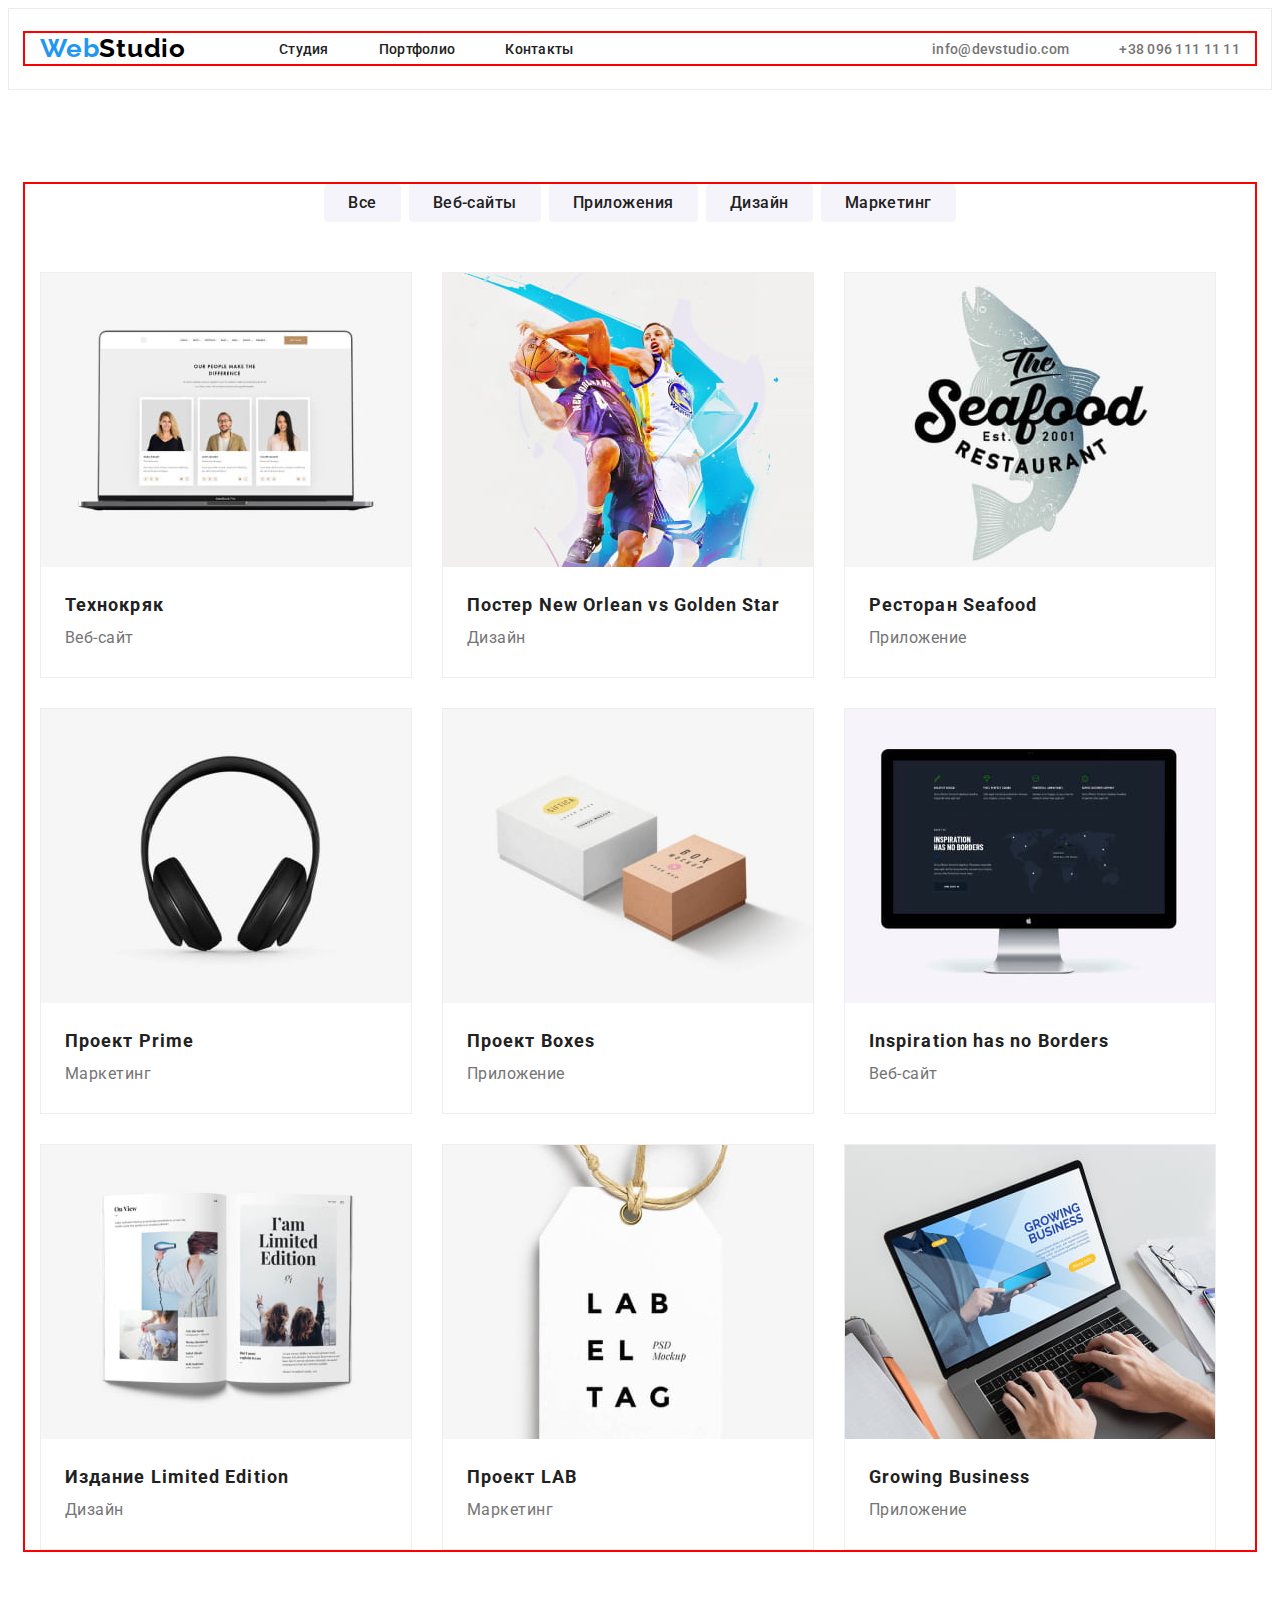
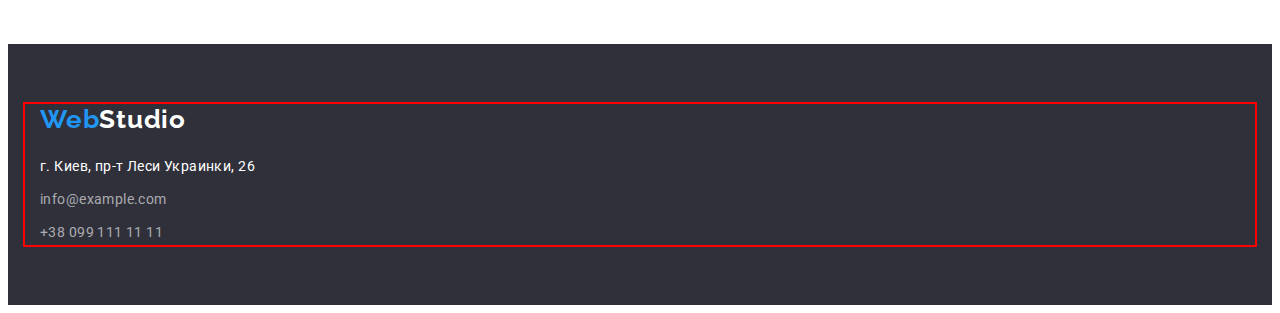
==== commit 8dc4910c: "dz3 fix" ====
--- a/portfolio.html
+++ b/portfolio.html
@@ -46,8 +46,8 @@
       </div>
     </header>
     <main>
-      <section>
-        <div class="container portfolio-content">
+      <section class="portfolio-content">
+        <div class="container ">
           <ul class="list portfolio-buttons">
             <li class="portfolio-button"><button type="button">Все</button></li>
             <li class="portfolio-button"><button type="button">Веб-сайты</button></li>
@@ -124,7 +124,7 @@
       </section>
     </main>
     <footer class="footer-box footer">
-      <div class="container footer-content">
+      <div class="container">
         <a class="link bottom-webstudio" href=""><span class="web-half">Web</span>Studio</a>
         <address class="bottom-contacts bottom-contacts-box">
           <ul class="list bottom-contacts-list">
--- a/css/styles.css
+++ b/css/styles.css
@@ -54,17 +54,16 @@
 
 .navigation-box {
   display: flex;
-  flex-direction: row;
+  align-items: center;
 }
 
 .navigation {
   display: flex;
+  align-items: center;
 }
 
 .web-title {
   margin-right: 93px;
-  padding-top: 24px;
-  padding-bottom: 25px;
   font-family: 'Raleway', sans-serif;
   font-weight: 700;
   font-size: 26px;
@@ -78,8 +77,6 @@
 }
 
 .navigation-list {
-  padding-bottom: 32px;
-  padding-top: 32px;
   display: flex;
   column-gap: 50px;
 }
@@ -94,10 +91,8 @@
 
 .top-contacts {
   display: flex;
-  padding-bottom: 32px;
-  padding-top: 32px;
-  margin-left: 331px;
   column-gap: 50px;
+  margin-left: auto;
 }
 
 .top-contacts a {
@@ -116,12 +111,10 @@
 
 .hero {
   background-color: #2f303a;
-}
-
-.hero-content {
   padding-top: 200px;
   padding-bottom: 200px;
 }
+
 .main-title {
   margin: 0 auto;
   display: flex;
@@ -191,6 +184,7 @@
   padding-bottom: 94px;
 }
 .workers-box {
+  padding-top: 94px;
   padding-bottom: 94px;
   background-color: #f5f4fa;
 }
@@ -208,7 +202,6 @@
 }
 
 .section-title {
-  padding-top: 94px;
   margin-bottom: 50px;
   font-weight: 700;
   font-size: 36px;
@@ -223,9 +216,13 @@
   column-gap: 30px;
 }
 
+.rd-center {
+  padding-top: 30px;
+  padding-bottom: 30px;
+}
+
 .team-item {
-  padding-top: 30px;
-  padding-bottom: 10px;
+  margin-bottom: 10px;
   font-weight: 500;
   font-size: 16px;
   line-height: 1.19;
@@ -234,7 +231,6 @@
   color: var(--second-color);
 }
 .team-item-role {
-  padding-bottom: 30px;
   font-size: 16px;
   line-height: 1.19;
   text-align: center;
@@ -246,9 +242,6 @@
 
 .footer-box {
   background-color: #2f303a;
-}
-
-.footer-content {
   padding-top: 60px;
   padding-bottom: 60px;
 }
@@ -290,6 +283,7 @@
 /*---------------PORTFOLIO-MAIN---------------*/
 
 .portfolio-content {
+  padding-top: 94px;
   padding-bottom: 94px;
 }
 
@@ -297,13 +291,10 @@
   display: flex;
   justify-content: center;
   column-gap: 8px;
-  padding-top: 94px;
-  padding-bottom: 50px;
+  margin-bottom: 50px;
 }
 
 .portfolio-button button {
-  box-shadow: 0px 3px 1px rgba(0, 0, 0, 0.1), 0px 1px 2px rgba(0, 0, 0, 0.08),
-    0px 2px 2px rgba(0, 0, 0, 0.12);
   border: transparent;
   padding: 6px 24px;
   border-radius: 4px;
@@ -321,6 +312,8 @@
 button:focus {
   color: #ffffff;
   background-color: var(--first-color);
+  box-shadow: 0px 3px 1px rgba(0, 0, 0, 0.1), 0px 1px 2px rgba(0, 0, 0, 0.08),
+    0px 2px 2px rgba(0, 0, 0, 0.12);
 }
 
 .portfolio-list {
@@ -337,8 +330,6 @@
   display: flex;
   justify-content: flex-start;
   align-content: center;
-  margin-left: 24px;
-  margin-right: 24px;
   font-weight: 700;
   font-size: 18px;
   line-height: 2;
@@ -348,8 +339,7 @@
 
 .portfolio-item-description {
   display: flex;
-  margin-left: 24px;
-  margin-right: 24px;
+  
   font-size: 16px;
   line-height: 1.88;
   letter-spacing: 0.03em;
@@ -361,8 +351,8 @@
 }
 
 .img-description-box {
-  margin-top: 16px;
-}
-
-.portfolio-list-item {
-}
+  margin-left: 24px;
+  margin-right: 24px;
+  padding-top: 16px;
+  padding-bottom: 20px;
+}
